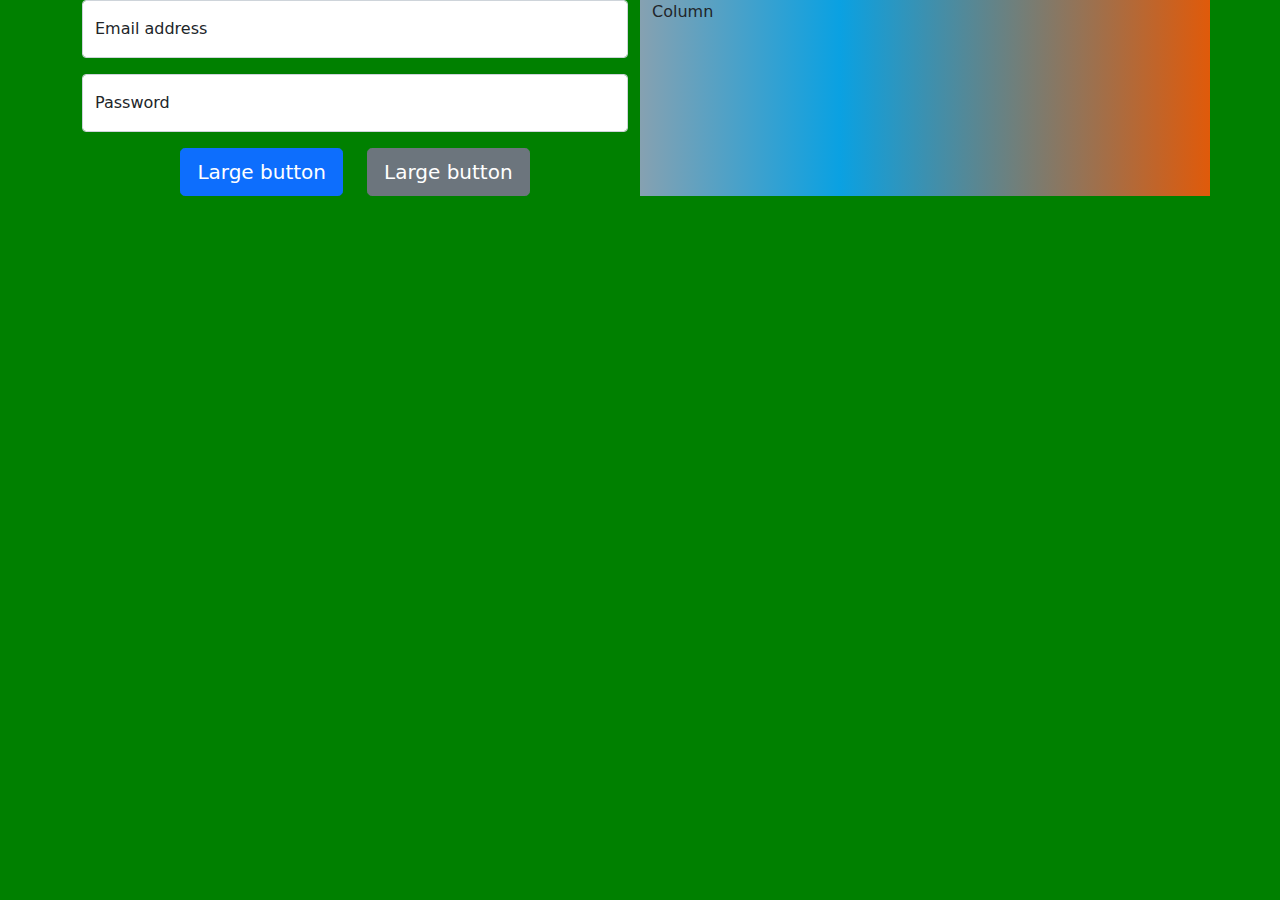
==== Admin.html @ ed40a2a6 "crear el admin.html" ====
<!DOCTYPE html>
<html lang="es">
<head>
    <meta charset="UTF-8">
    <meta http-equiv="X-UA-Compatible" content="IE=edge">
    <meta name="viewport" content="width=device-width, initial-scale=1.0">
    <meta name="author" content="Nolberto Pirela">
    <meta name="description" content="Portfolio de Proyectos Relizados">
    <meta name="keywords" content="HTML, CSS, JavaScript, php, proyectos, diseño web, developer, backend, desarrollador, freelancer">
    <title>Administracion - npirela </title>




    <!-- Hoja de estilo Local Boostrap -->
    <link rel="stylesheet" href="resources\bootstrap-5.1.3-dist\css\bootstrap.min.css">
    <!-- Hoja de estilo Local -->
    <link rel="stylesheet" href="css\style.css">


</head>
<body>

    
    <div class="container">
        <div class="row">
            <div class="col div__izquierda">
                <div class="form-floating mb-3">
                    <input type="email" class="form-control" id="floatingInput" placeholder="name@example.com">
                    <label for="floatingInput">Email address</label>
                </div>
                <div class="form-floating mb-3">
                    <input type="password" class="form-control" id="floatingPassword" placeholder="Password">
                    <label for="floatingPassword">Password</label>
                </div>
                <div class="form-floating gap-4 d-md-flex justify-content-center">
                    <button type="button" class="btn btn-primary btn-lg">Large button</button>
                    <button type="button" class="btn btn-secondary btn-lg">Large button</button>
                </div>

            </div>
            <div class="col div__derecha">
            Column
            </div>

        </div>
      </div>








      
      <!-- popper boostrap cdn -->
      <script src="https://cdn.jsdelivr.net/npm/@popperjs/core@2.10.2/dist/umd/popper.min.js" integrity="sha384-7+zCNj/IqJ95wo16oMtfsKbZ9ccEh31eOz1HGyDuCQ6wgnyJNSYdrPa03rtR1zdB" crossorigin="anonymous"></script>

      <!-- javascript de bootstrap Local -->
      <script src="resources\bootstrap-5.1.3-dist\js\bootstrap.bundle.min.js"></script>
</body>
</html>
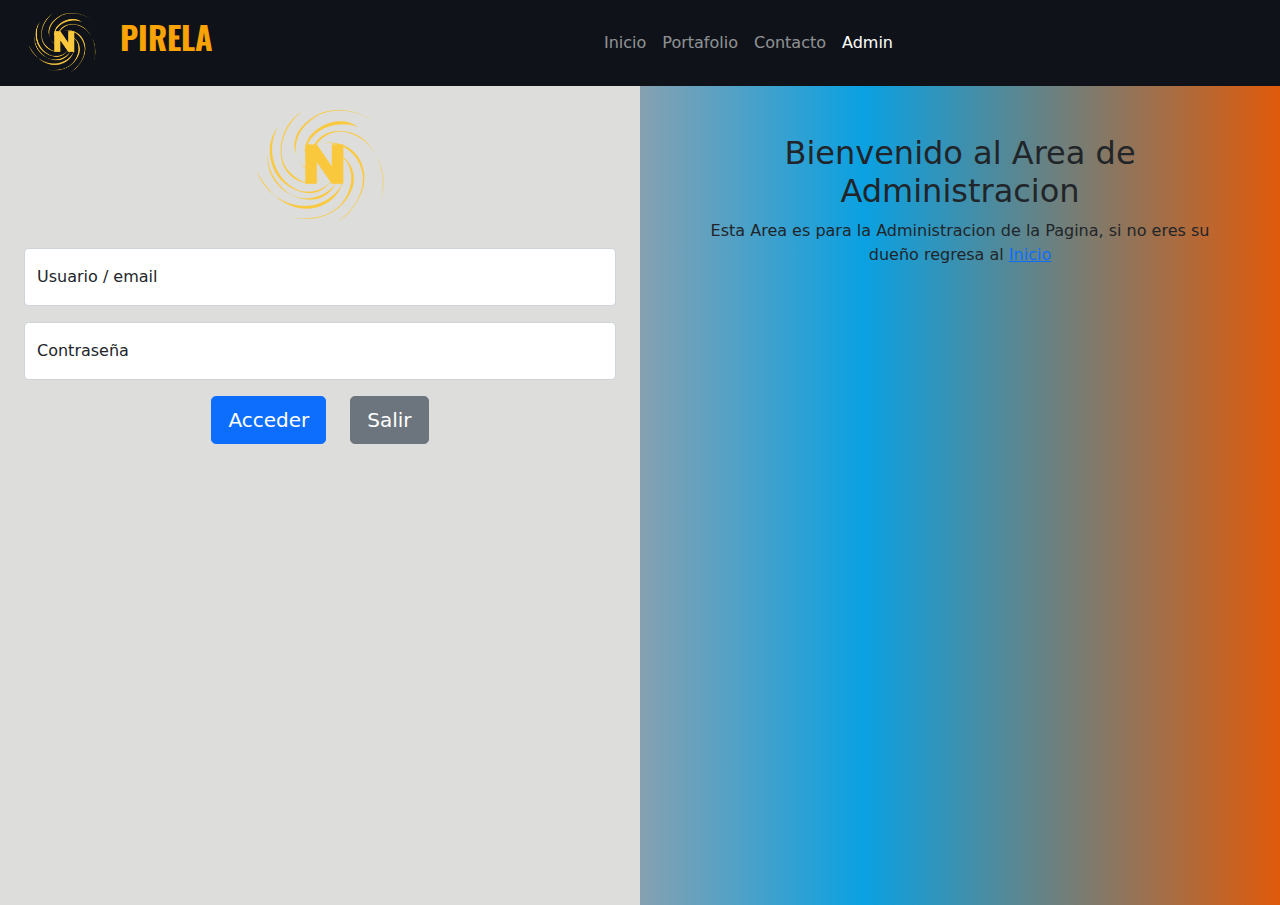
==== commit 88f341b9: "admin" ====
--- a/Admin.html
+++ b/Admin.html
@@ -5,7 +5,7 @@
     <meta http-equiv="X-UA-Compatible" content="IE=edge">
     <meta name="viewport" content="width=device-width, initial-scale=1.0">
     <meta name="author" content="Nolberto Pirela">
-    <meta name="description" content="Portfolio de Proyectos Relizados">
+    <meta name="description" content="Administracion de la pagina">
     <meta name="keywords" content="HTML, CSS, JavaScript, php, proyectos, diseño web, developer, backend, desarrollador, freelancer">
     <title>Administracion - npirela </title>
 
@@ -18,29 +18,71 @@
     <link rel="stylesheet" href="css\style.css">
 
 
+
+
+
+
 </head>
 <body>
+    <header>
+        <nav class="navbar navbar-expand-lg navbar-dark bg-dark  nav__color">
+            <div class="container-fluid r">
+                <a class="navbar-brand d-flex align-content-center" href="#">
+                    <img src="img\logo\logoo.png" alt="" width="100" height="60">
+                    <span id="titulo-nav-index" class="ms-2"><b>PIRELA</b></span>
+                </a>
+                    <button class="navbar-toggler" type="button" data-bs-toggle="collapse" data-bs-target="#navbarNav" aria-controls="navbarNav" aria-expanded="false" aria-label="Toggle navigation">
+                        <span class="navbar-toggler-icon"></span>
+                    </button>
+                        <div class="collapse navbar-collapse justify-content-center" id="navbarNav">
+                            <ul class="navbar-nav">
+                                <li class="nav-item">
+                                    <a class="nav-link " href="index.html">Inicio</a>
+                                </li>
+                                <li class="nav-item">
+                                    <a class="nav-link" href="galeria.html">Portafolio</a>
+                                </li>
+                                <li class="nav-item">
+                                    <a class="nav-link" href="Form.html">Contacto</a>
+                                </li>
+                                <li class="nav-item">
+                                    <a class="nav-link active" aria-current="page"  href="#">Admin</a>
+                                </li>
+                            </ul>
+                        </div>
+                </div>
+        </nav>
+    </header>
 
     
-    <div class="container">
-        <div class="row">
-            <div class="col div__izquierda">
-                <div class="form-floating mb-3">
-                    <input type="email" class="form-control" id="floatingInput" placeholder="name@example.com">
-                    <label for="floatingInput">Email address</label>
+    <div class="container-fluid m-0 p-0 div__adm">
+        <div class="row g-0 ">
+            <div class="col-md-6 div__izquierda">
+                <div class="container p-4">
+                    <div class="container-fluid text-center mb-4">
+                        <img src="./img/logo/logoo.png" class="img-fluid" alt="" srcset="">
+                    </div>
+                    <div class="form-floating mb-3">
+                        <input type="email" class="form-control" id="floatingInput" placeholder="name@example.com"  required>
+                        <label for="floatingInput">Usuario / email</label>
+                    </div>
+                    <div class="form-floating mb-3">
+                        <input type="password" class="form-control" id="floatingPassword" placeholder="Contraseña" required>
+                        <label for="floatingPassword">Contraseña</label>
+                    </div>
+                    <div class="form-floating gap-4 d-md-flex justify-content-center">
+                        <button type="button" class="btn btn-primary btn-lg">Acceder</button>
+                        <button type="button" class="btn btn-secondary btn-lg">Salir</button>
+                    </div>
                 </div>
-                <div class="form-floating mb-3">
-                    <input type="password" class="form-control" id="floatingPassword" placeholder="Password">
-                    <label for="floatingPassword">Password</label>
-                </div>
-                <div class="form-floating gap-4 d-md-flex justify-content-center">
-                    <button type="button" class="btn btn-primary btn-lg">Large button</button>
-                    <button type="button" class="btn btn-secondary btn-lg">Large button</button>
-                </div>
-
             </div>
-            <div class="col div__derecha">
-            Column
+            <div class="col-md-6 div__derecha">
+            <article class="text-center p-5">
+                <h2>
+                    Bienvenido al Area de Administracion 
+                </h2>
+                <p>Esta Area es para la Administracion de la Pagina, si no eres su dueño regresa al <a href="index.html">Inicio</a> </p>
+            </article>
             </div>
 
         </div>
@@ -59,5 +101,7 @@
 
       <!-- javascript de bootstrap Local -->
       <script src="resources\bootstrap-5.1.3-dist\js\bootstrap.bundle.min.js"></script>
+
+
 </body>
 </html>